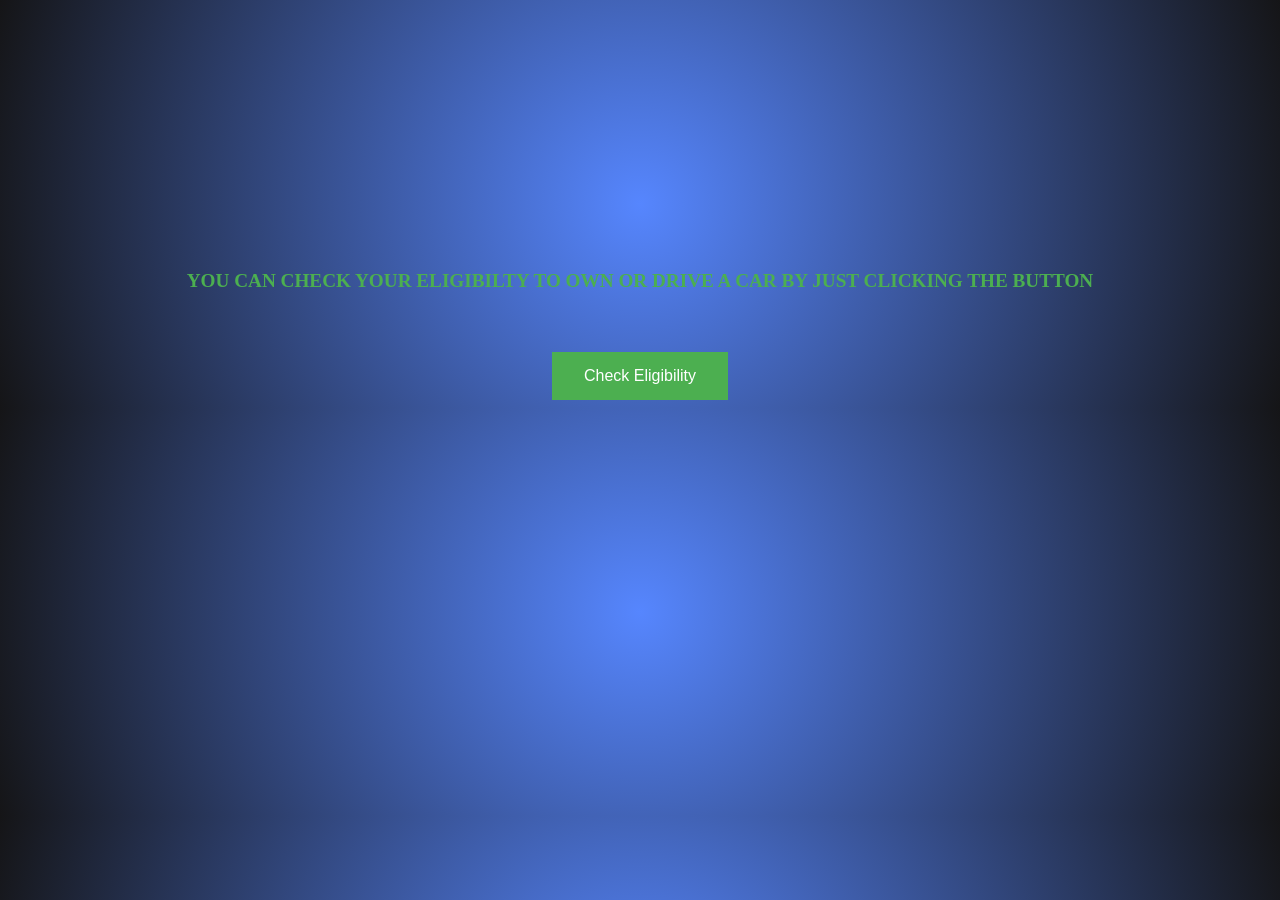
==== index.html @ 004ea472 "second commit" ====
<!DOCTYPE html>
<html lang="en">
<head>
    <meta charset="UTF-8">
    <meta name="viewport" content="width=device-width, initial-scale=1.0">
    <link rel="stylesheet" href="style.css">
    <title>Document</title>
</head>
<body>
    <div class="container"><h1>YOU CAN CHECK YOUR ELIGIBILTY TO OWN  OR  DRIVE A CAR BY JUST CLICKING THE BUTTON</h1>
    <button onclick="ageCheck()" class="button">Check Eligibility</button></div>

    <script src="script.js"></script>
</body>
</html>
---- style.css ----
body{
    background: radial-gradient(circle at center,#5686fe, #151517);
}
.button{
    
    background-color: #4CAF50; /* Green */
    border: none;
    color: white;
    padding: 15px 32px;
    text-align: center;
    text-decoration: none;
    display: block;
    font-size: 16px;
    margin: 4px auto;
    cursor: pointer;
    margin-top: 60px;
    /* padding-top: 40px; */
    /* margin-top: 35vh; */

}
.button:hover{
    background-color: #5686fe;
}
h1{
    font-size: larger;
    font-family: POPPINS;
    text-align: center;
    color: #4CAF50;
}
.container{
    margin-top: 30vh;
}
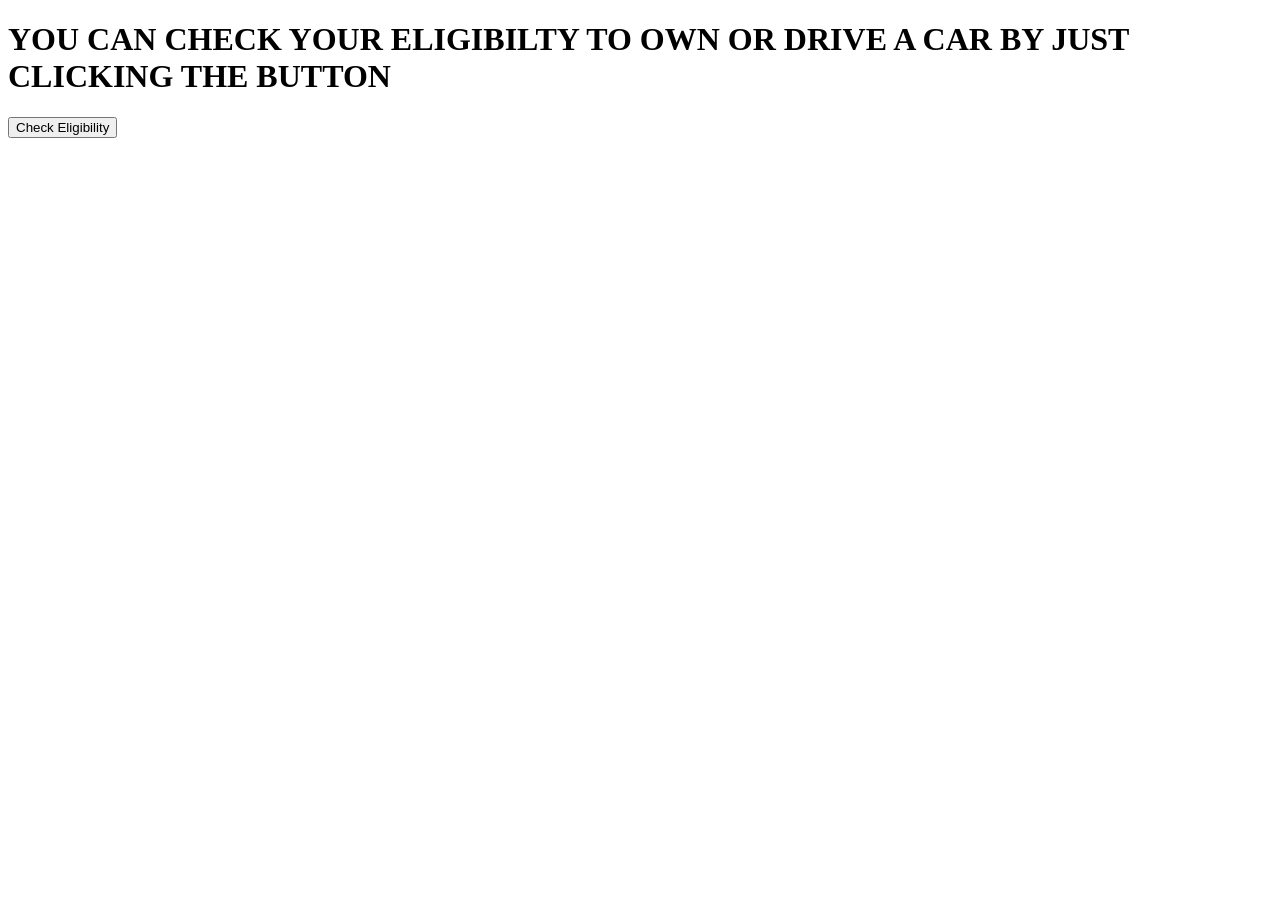
==== commit e0ebaf52: "second commit" ====
--- a/index.html
+++ b/index.html
@@ -5,11 +5,25 @@
     <meta name="viewport" content="width=device-width, initial-scale=1.0">
     <link rel="stylesheet" href="style.css">
     <title>Document</title>
+    <script src="./conditonals.js"></script>
 </head>
 <body>
     <div class="container"><h1>YOU CAN CHECK YOUR ELIGIBILTY TO OWN  OR  DRIVE A CAR BY JUST CLICKING THE BUTTON</h1>
     <button onclick="ageCheck()" class="button">Check Eligibility</button></div>
 
-    <script src="script.js"></script>
+    <script>
+        function ageCheck() {
+    let age = prompt("please enter your age");
+    if(age>=18){
+        alert("you are eligible to drive ")
+    }else{
+        let remainingYears = 18 - age;
+        
+        alert(`you cannot drive yet,you still have about ${remainingYears} years remaining to turn 18😒😒.`)
+    }
+    
+    
+}
+    </script>
 </body>
 </html>
--- a/style.css
+++ b/style.css
@@ -1,9 +1,9 @@
-body{
+/* body{
     background: radial-gradient(circle at center,#5686fe, #151517);
 }
 .button{
     
-    background-color: #4CAF50; /* Green */
+    background-color: #4CAF50;
     border: none;
     color: white;
     padding: 15px 32px;
@@ -17,7 +17,7 @@
     /* padding-top: 40px; */
     /* margin-top: 35vh; */
 
-}
+/* }
 .button:hover{
     background-color: #5686fe;
 }
@@ -29,4 +29,4 @@
 }
 .container{
     margin-top: 30vh;
-}+} */ 
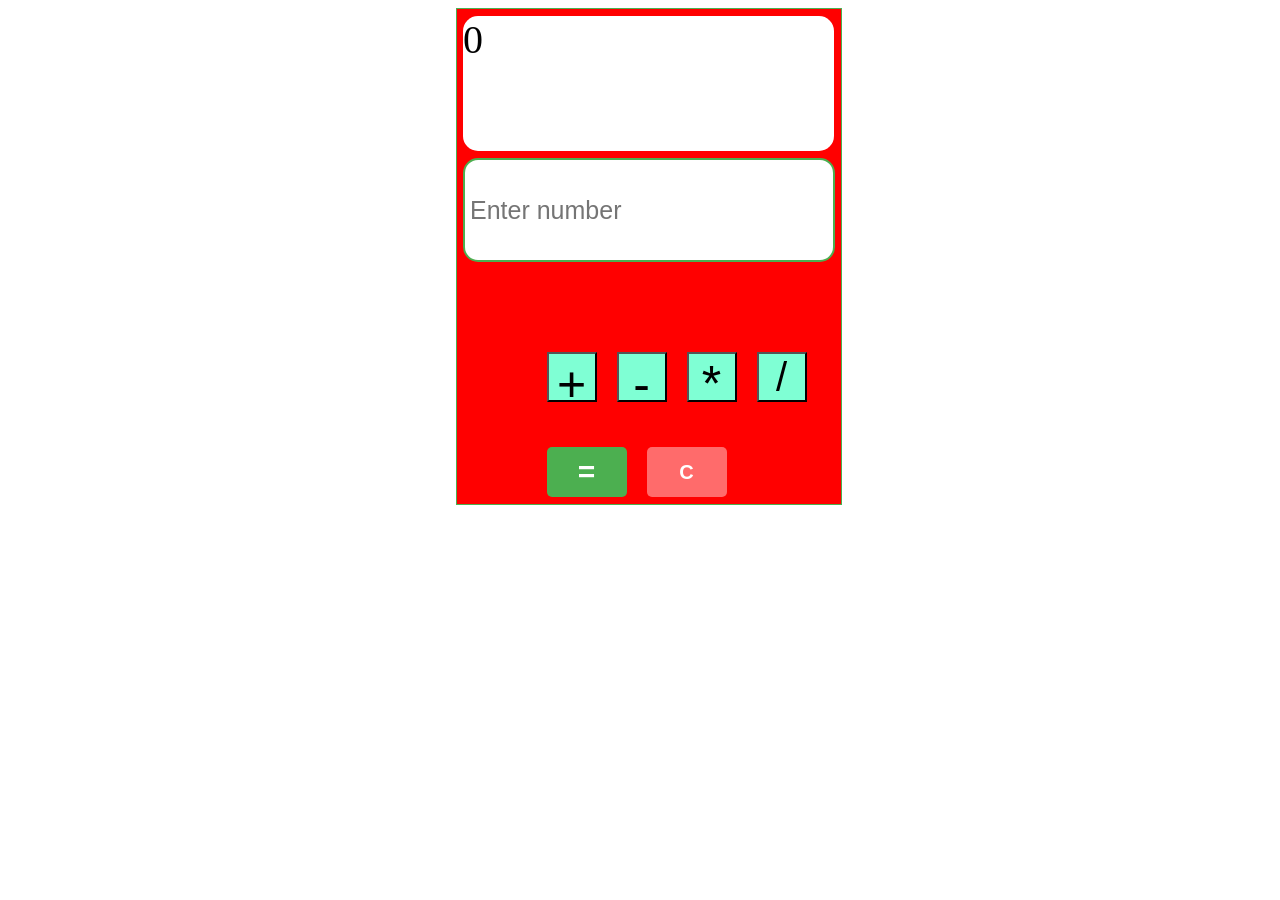
==== commit 4314a75f: "Complete simple calculator with clear and equals functions" ====
--- a/index.html
+++ b/index.html
@@ -5,10 +5,11 @@
     <meta name="viewport" content="width=device-width, initial-scale=1.0">
     <link rel="stylesheet" href="style.css">
     <title>Document</title>
-    <script src="./conditonals.js"></script>
+
+    <!-- <script src="./conditonals.js"></script> -->
 </head>
 <body>
-    <div class="container"><h1>YOU CAN CHECK YOUR ELIGIBILTY TO OWN  OR  DRIVE A CAR BY JUST CLICKING THE BUTTON</h1>
+    <!-- <div class="container"><h1>YOU CAN CHECK YOUR ELIGIBILTY TO OWN  OR  DRIVE A CAR BY JUST CLICKING THE BUTTON</h1>
     <button onclick="ageCheck()" class="button">Check Eligibility</button></div>
 
     <script>
@@ -24,6 +25,26 @@
     
     
 }
-    </script>
+    </script> -->
+
+
+
+    <div class="bigbox">
+        <div id="display" class="showbox">0</div>
+        <input type="number" id="input" class="input-box" placeholder="Enter number">
+        
+        <div class="but-div">
+            <button class="button1" onclick="calculateNum('+')">+</button>
+            <button class="button2" onclick="calculateNum('-')">-</button>
+            <button class="button3" onclick="calculateNum('*')">*</button>
+            <button class="button4" onclick="calculateNum('/')">/</button>
+        </div>
+        
+        <div class="but-div-2">
+            <button class="equals-btn" onclick="equals()">=</button>
+            <button class="clear-btn" onclick="clearCalc()">C</button>
+        </div>
+    </div>
+<script src="script.js"></script>
 </body>
 </html>
--- a/style.css
+++ b/style.css
@@ -29,4 +29,108 @@
 }
 .container{
     margin-top: 30vh;
-} */ +} */ 
+
+
+
+.bigbox{
+    height: 55vh;
+    width: 30vw;
+    margin-left: 35vw;
+    background-color: red;
+    border: 1px solid #4CAF50;
+}
+.showbox{
+    margin-top: 7px;
+    margin-left: 6px;
+    margin-right: 5px;
+    height: 15vh;
+    width: 29vw;
+    background-color:white;
+    border-radius: 15px;
+    font-size: 40px;
+}
+.button1{
+    font-size:50px;
+    height: 50px;
+    width: 50px;
+    background-color: aquamarine;
+}
+.button2{
+    font-size:50px;
+
+    height: 50px;
+    width: 50px;
+    background-color: aquamarine;
+}
+.button3{
+    font-size:50px;
+
+    height: 50px;
+    width: 50px;
+    background-color: aquamarine;
+}
+.button4{
+    font-size:40px;
+    height: 50px;
+    width: 50px;
+    background-color: aquamarine;
+}
+.but-div{
+    margin-top: 10vh;
+    margin-left:7vw;
+    display:flex;
+    gap: 20px;
+}
+
+.but-div-2{
+    margin-top: 5vh;
+    margin-left:7vw;
+    display:flex;
+    gap: 20px;
+}
+
+.equals-btn{
+    font-size: 30px;
+    height: 50px;
+    width: 80px;
+    background-color: #4CAF50;
+    color: white;
+    border: none;
+    border-radius: 5px;
+    cursor: pointer;
+    font-weight: bold;
+}
+
+.equals-btn:hover{
+    background-color: #45a049;
+}
+
+.clear-btn{
+    font-size: 20px;
+    height: 50px;
+    width: 80px;
+    background-color: #ff6b6b;
+    color: white;
+    border: none;
+    border-radius: 5px;
+    cursor: pointer;
+    font-weight: bold;
+}
+
+.clear-btn:hover{
+    background-color: #ff5252;
+}
+
+.input-box{
+    margin-top: 7px;
+    margin-left: 6px;
+    margin-right: 5px;
+    height: 10vh;
+    width: 28vw;
+    background-color: white;
+    border-radius: 15px;
+    font-size: 25px;
+    padding: 5px;
+    border: 2px solid #4CAF50;
+}
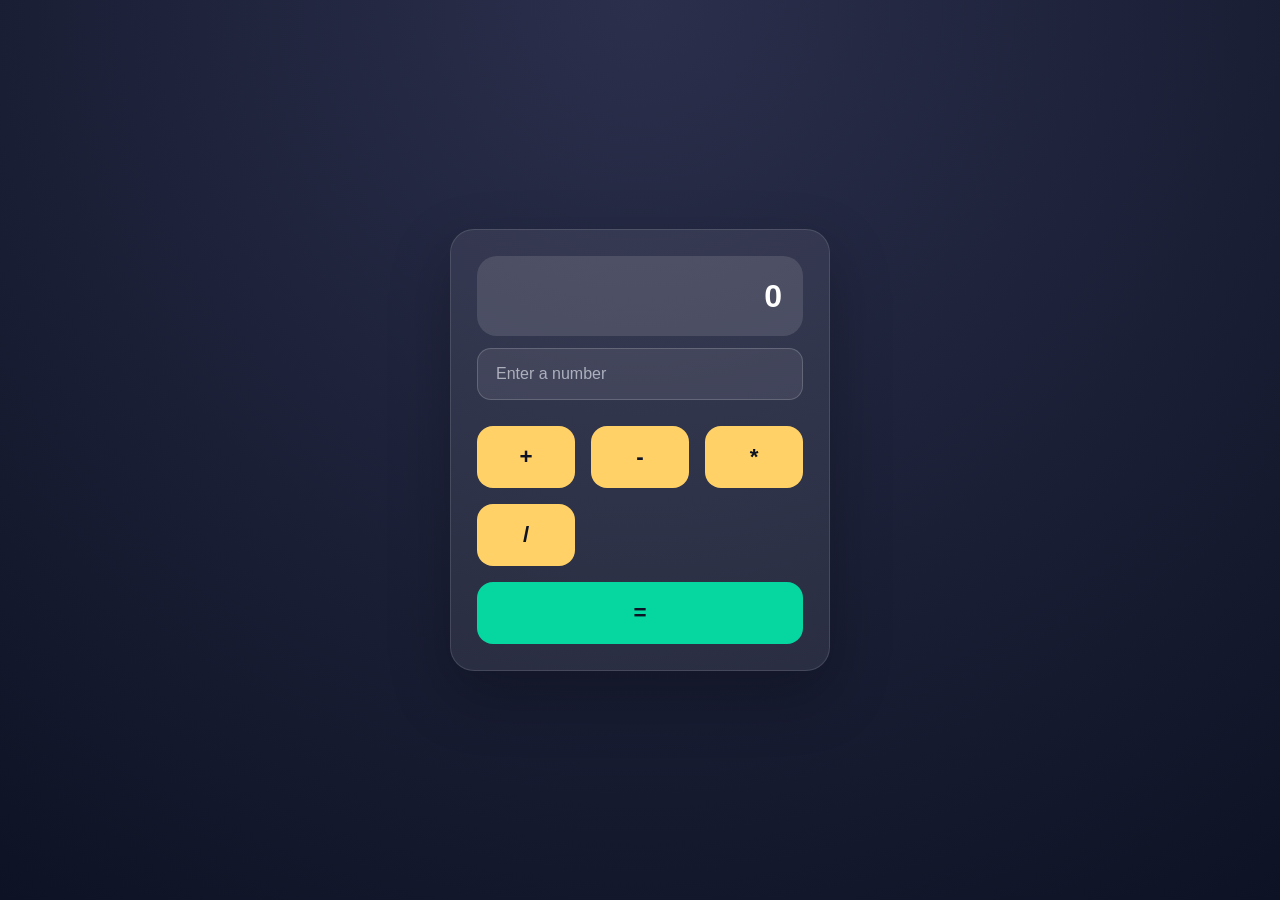
==== commit f171eff4: "Restyle calculator, remove clear button, rebuild UI and logic" ====
--- a/index.html
+++ b/index.html
@@ -4,47 +4,26 @@
     <meta charset="UTF-8">
     <meta name="viewport" content="width=device-width, initial-scale=1.0">
     <link rel="stylesheet" href="style.css">
-    <title>Document</title>
-
-    <!-- <script src="./conditonals.js"></script> -->
+    <title>Simple Calculator</title>
 </head>
 <body>
-    <!-- <div class="container"><h1>YOU CAN CHECK YOUR ELIGIBILTY TO OWN  OR  DRIVE A CAR BY JUST CLICKING THE BUTTON</h1>
-    <button onclick="ageCheck()" class="button">Check Eligibility</button></div>
+    <div class="page">
+        <div class="calculator">
+            <div class="calculator__screen">
+                <div id="display" class="calculator__display">0</div>
+                <input type="text" id="input" class="calculator__input" placeholder="Enter a number">
+            </div>
 
-    <script>
-        function ageCheck() {
-    let age = prompt("please enter your age");
-    if(age>=18){
-        alert("you are eligible to drive ")
-    }else{
-        let remainingYears = 18 - age;
-        
-        alert(`you cannot drive yet,you still have about ${remainingYears} years remaining to turn 18😒😒.`)
-    }
-    
-    
-}
-    </script> -->
-
-
-
-    <div class="bigbox">
-        <div id="display" class="showbox">0</div>
-        <input type="number" id="input" class="input-box" placeholder="Enter number">
-        
-        <div class="but-div">
-            <button class="button1" onclick="calculateNum('+')">+</button>
-            <button class="button2" onclick="calculateNum('-')">-</button>
-            <button class="button3" onclick="calculateNum('*')">*</button>
-            <button class="button4" onclick="calculateNum('/')">/</button>
-        </div>
-        
-        <div class="but-div-2">
-            <button class="equals-btn" onclick="equals()">=</button>
-            <button class="clear-btn" onclick="clearCalc()">C</button>
+            <div class="calculator__keys">
+                <button class="key operator" onclick="calculateNum('+')">+</button>
+                <button class="key operator" onclick="calculateNum('-')">-</button>
+                <button class="key operator" onclick="calculateNum('*')">*</button>
+                <button class="key operator" onclick="calculateNum('/')">/</button>
+                <button class="key equal" onclick="equals()">=</button>
+            </div>
         </div>
     </div>
-<script src="script.js"></script>
+
+    <script src="script.js"></script>
 </body>
 </html>
--- a/style.css
+++ b/style.css
@@ -1,136 +1,101 @@
-/* body{
-    background: radial-gradient(circle at center,#5686fe, #151517);
-}
-.button{
-    
-    background-color: #4CAF50;
-    border: none;
-    color: white;
-    padding: 15px 32px;
-    text-align: center;
-    text-decoration: none;
-    display: block;
-    font-size: 16px;
-    margin: 4px auto;
-    cursor: pointer;
-    margin-top: 60px;
-    /* padding-top: 40px; */
-    /* margin-top: 35vh; */
-
-/* }
-.button:hover{
-    background-color: #5686fe;
-}
-h1{
-    font-size: larger;
-    font-family: POPPINS;
-    text-align: center;
-    color: #4CAF50;
-}
-.container{
-    margin-top: 30vh;
-} */ 
-
-
-
-.bigbox{
-    height: 55vh;
-    width: 30vw;
-    margin-left: 35vw;
-    background-color: red;
-    border: 1px solid #4CAF50;
-}
-.showbox{
-    margin-top: 7px;
-    margin-left: 6px;
-    margin-right: 5px;
-    height: 15vh;
-    width: 29vw;
-    background-color:white;
-    border-radius: 15px;
-    font-size: 40px;
-}
-.button1{
-    font-size:50px;
-    height: 50px;
-    width: 50px;
-    background-color: aquamarine;
-}
-.button2{
-    font-size:50px;
-
-    height: 50px;
-    width: 50px;
-    background-color: aquamarine;
-}
-.button3{
-    font-size:50px;
-
-    height: 50px;
-    width: 50px;
-    background-color: aquamarine;
-}
-.button4{
-    font-size:40px;
-    height: 50px;
-    width: 50px;
-    background-color: aquamarine;
-}
-.but-div{
-    margin-top: 10vh;
-    margin-left:7vw;
-    display:flex;
-    gap: 20px;
+* {
+    box-sizing: border-box;
 }
 
-.but-div-2{
-    margin-top: 5vh;
-    margin-left:7vw;
-    display:flex;
-    gap: 20px;
+body {
+    margin: 0;
+    min-height: 100vh;
+    font-family: 'Segoe UI', Tahoma, Geneva, Verdana, sans-serif;
+    background: radial-gradient(circle at top, #2b2f4c 0%, #0d1224 100%);
+    color: #f5f7ff;
+    display: flex;
+    align-items: center;
+    justify-content: center;
 }
 
-.equals-btn{
-    font-size: 30px;
-    height: 50px;
-    width: 80px;
-    background-color: #4CAF50;
-    color: white;
-    border: none;
-    border-radius: 5px;
-    cursor: pointer;
-    font-weight: bold;
+.page {
+    width: 100%;
+    max-width: 420px;
+    padding: 20px;
 }
 
-.equals-btn:hover{
-    background-color: #45a049;
+.calculator {
+    background: rgba(255, 255, 255, 0.08);
+    border: 1px solid rgba(255, 255, 255, 0.12);
+    border-radius: 24px;
+    padding: 26px;
+    box-shadow: 0 24px 60px rgba(0, 0, 0, 0.25);
 }
 
-.clear-btn{
-    font-size: 20px;
-    height: 50px;
-    width: 80px;
-    background-color: #ff6b6b;
-    color: white;
-    border: none;
-    border-radius: 5px;
-    cursor: pointer;
-    font-weight: bold;
+.calculator__screen {
+    display: grid;
+    gap: 12px;
+    margin-bottom: 26px;
 }
 
-.clear-btn:hover{
-    background-color: #ff5252;
+.calculator__display {
+    min-height: 80px;
+    padding: 18px 20px;
+    border-radius: 20px;
+    background: rgba(255, 255, 255, 0.12);
+    color: #ffffff;
+    font-size: 2rem;
+    font-weight: 700;
+    display: flex;
+    align-items: center;
+    justify-content: flex-end;
+    letter-spacing: 0.03em;
+    overflow-wrap: break-word;
 }
 
-.input-box{
-    margin-top: 7px;
-    margin-left: 6px;
-    margin-right: 5px;
-    height: 10vh;
-    width: 28vw;
-    background-color: white;
-    border-radius: 15px;
-    font-size: 25px;
-    padding: 5px;
-    border: 2px solid #4CAF50;
+.calculator__input {
+    width: 100%;
+    padding: 16px 18px;
+    border-radius: 14px;
+    border: 1px solid rgba(255, 255, 255, 0.18);
+    font-size: 1rem;
+    background: rgba(255, 255, 255, 0.08);
+    color: #f5f7ff;
+}
+
+.calculator__input::placeholder {
+    color: rgba(245, 247, 255, 0.6);
+}
+
+.calculator__keys {
+    display: grid;
+    grid-template-columns: repeat(3, minmax(0, 1fr));
+    gap: 16px;
+}
+
+.key {
+    padding: 18px 0;
+    border-radius: 16px;
+    border: none;
+    font-size: 1.4rem;
+    font-weight: 700;
+    cursor: pointer;
+    transition: transform 0.15s ease, background 0.15s ease;
+    color: #0d1224;
+}
+
+.key:hover {
+    transform: translateY(-2px);
+}
+
+.operator {
+    background: #ffd166;
+}
+
+.operator:hover {
+    background: #ffca47;
+}
+
+.equal {
+    background: #06d6a0;
+    grid-column: span 3;
+}
+
+.equal:hover {
+    background: #05c38a;
 }
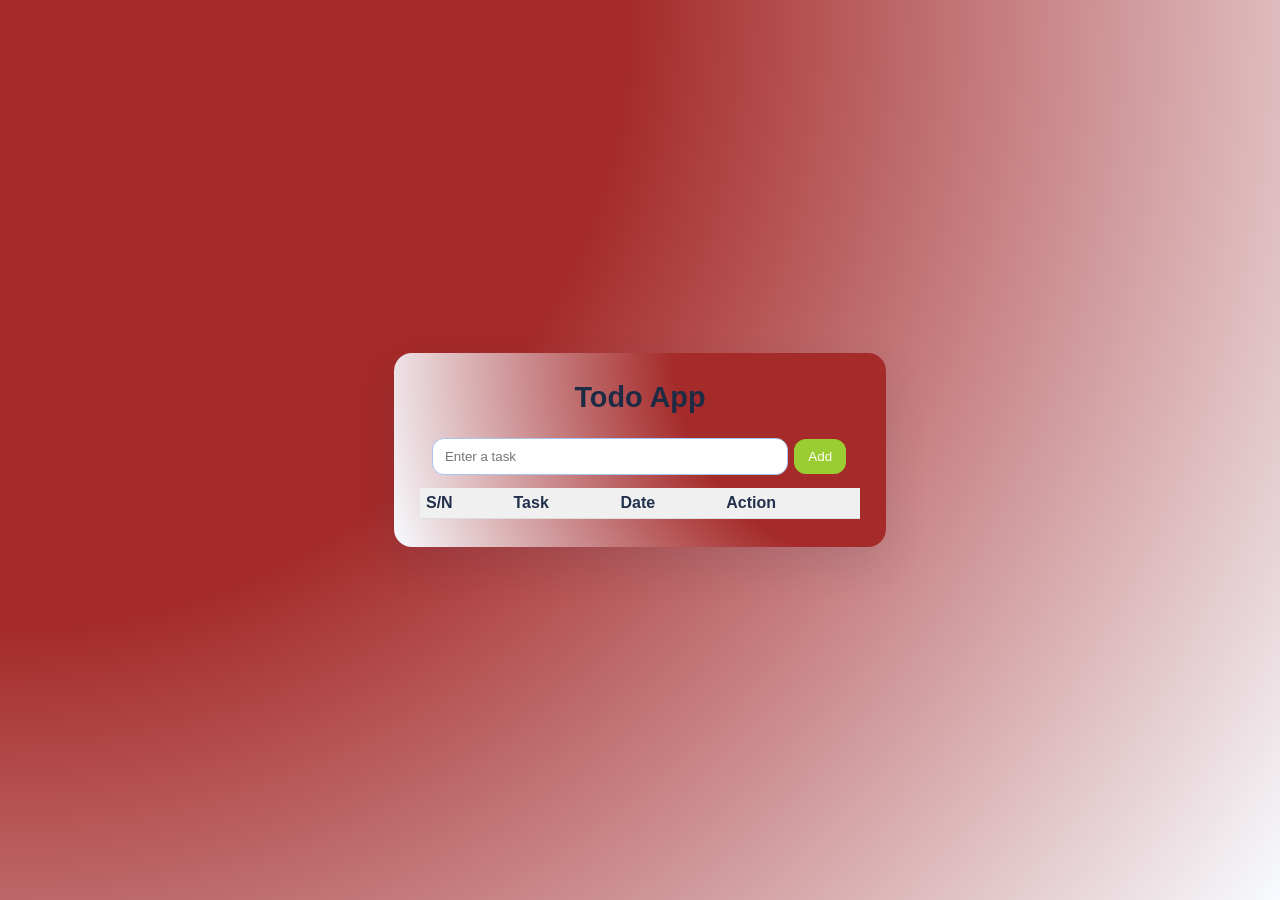
==== commit cea7bcf4: "new commit" ====
--- a/index.html
+++ b/index.html
@@ -1,4 +1,4 @@
-<!DOCTYPE html>
+<!-- <!DOCTYPE html>
 <html lang="en">
 <head>
     <meta charset="UTF-8">
@@ -26,4 +26,181 @@
 
     <script src="script.js"></script>
 </body>
+</html> -->
+
+
+
+<!DOCTYPE html>
+<html>
+<head>
+    <title>Simple Todo App</title>
+
+    <style>
+        body {
+            font-family: Arial, sans-serif;
+            background: radial-gradient(circle at top left, brown 10%, brown 40%, #f7fbff 100%);
+            color: #23304c;
+            text-align: center;
+            margin: 0;
+            min-height: 100vh;
+            display: flex;
+            align-items: center;
+            justify-content: center;
+        }
+
+        .container {
+            width: min(440px, 90%);
+            margin: 20px;
+         background: radial-gradient(circle at top right, brown 10%, brown 40%, #f7fbff 100%);
+            box-shadow: 0 18px 40px rgba(35, 48, 76, 0.12);
+            border-radius: 18px;
+            padding: 28px 26px;
+        }
+
+        h2 {
+            margin-top: 0;
+            color: #1e2b44;
+            font-size: 1.8rem;
+        }
+
+        input {
+            width: 70%;
+            padding: 10px 12px;
+            border: 1px solid #aac4f1;
+            border-radius: 12px;
+            outline: none;
+            transition: border-color 0.2s ease;
+        }
+
+        input:focus {
+            border-color: #4c79d1;
+        }
+
+        button {
+            padding: 10px 14px;
+            cursor: pointer;
+            margin: 2px;
+            border: none;
+            border-radius: 12px;
+            background:yellowgreen;
+            color: #ffffff;
+            transition: transform 0.15s ease, background 0.15s ease;
+        }
+
+        button:hover {
+            transform: translateY(-1px);
+            background: #3a61b1;
+        }
+
+        table {
+            width: 100%;
+            margin-top: 16px;
+            border-collapse: collapse;
+        }
+
+        th,
+        td {
+            padding: 10px 8px;
+            border-bottom: 1px solid #dce7f5;
+        }
+
+        thead tr {
+            background: #dfe8fc;
+        }
+
+        tbody tr:hover {
+            background: #eaf1ff;
+        }
+
+        .task span.done {
+            text-decoration: line-through;
+            color: #6f8199;
+        }
+
+        .action-buttons button {
+            background: #4c79d1;
+            margin: 0 2px 2px 0;
+            font-size: 0.9rem;
+        }
+    </style>
+</head>
+
+<body>
+
+    <div class="container">
+        <h2>Todo App</h2>
+
+        <input type="text" id="todoInput" placeholder="Enter a task" style="width:75%;">
+        <button onclick="addTodo()">Add</button>
+
+        <table id="todoTable" style="width:100%;margin-top:12px;border-collapse:collapse;">
+            <thead>
+                <tr style="background:#f0f0f0;text-align:left;">
+                    <th style="padding:6px;border-bottom:1px solid #ddd;">S/N</th>
+                    <th style="padding:6px;border-bottom:1px solid #ddd;">Task</th>
+                    <th style="padding:6px;border-bottom:1px solid #ddd;">Date</th>
+                    <th style="padding:6px;border-bottom:1px solid #ddd;">Action</th>
+                </tr>
+            </thead>
+            <tbody id="todoList"></tbody>
+        </table>
+    </div>
+
+    <script>
+        function addTodo() {
+            let input = document.getElementById('todoInput');
+            let task = input.value;
+
+            if (task === '') { alert('Enter a task'); return; }
+
+            let tbody = document.getElementById('todoList');
+            let tr = document.createElement('tr');
+            let dateStr = new Date().toLocaleDateString();
+
+            tr.innerHTML = '' +
+                '<td class="num" style="padding:6px;border-bottom:1px solid #eee;">0</td>' +
+                '<td class="task" style="padding:6px;border-bottom:1px solid #eee;"><span>' + escapeHtml(task) + '</span></td>' +
+                '<td class="date" style="padding:6px;border-bottom:1px solid #eee;">' + dateStr + '</td>' +
+                '<td style="padding:6px;border-bottom:1px solid #eee;"><button onclick="toggleDone(this)">Done</button><button onclick="editTodo(this)">Edit</button><button onclick="deleteTodo(this)">Delete</button></td>';
+
+            tbody.appendChild(tr);
+            input.value = '';
+            updateNumbers();
+        }
+
+        function toggleDone(button) {
+            let row = button.closest('tr');
+            let span = row.querySelector('.task span');
+            span.classList.toggle('done');
+        }
+
+        function editTodo(button) {
+            let row = button.closest('tr');
+            let taskSpan = row.querySelector('.task span');
+            let newTask = prompt('Edit task:', taskSpan.textContent);
+            if (newTask !== null && newTask !== '') taskSpan.textContent = newTask;
+        }
+
+        function deleteTodo(button) {
+            let row = button.closest('tr');
+            if (row) row.parentElement.removeChild(row);
+            updateNumbers();
+        }
+
+        function updateNumbers(){
+            let tbody = document.getElementById('todoList');
+            let rows = tbody.querySelectorAll('tr');
+            for (let i=0;i<rows.length;i++){
+                let num = rows[i].querySelector('.num');
+                if (num) num.textContent = (i+1);
+            }
+        }
+
+        function escapeHtml(str){
+            if (!str) return '';
+            return String(str).replace(/&/g,'&amp;').replace(/</g,'&lt;').replace(/>/g,'&gt;').replace(/"/g,'&quot;');
+        }
+    </script>
+
+</body>
 </html>
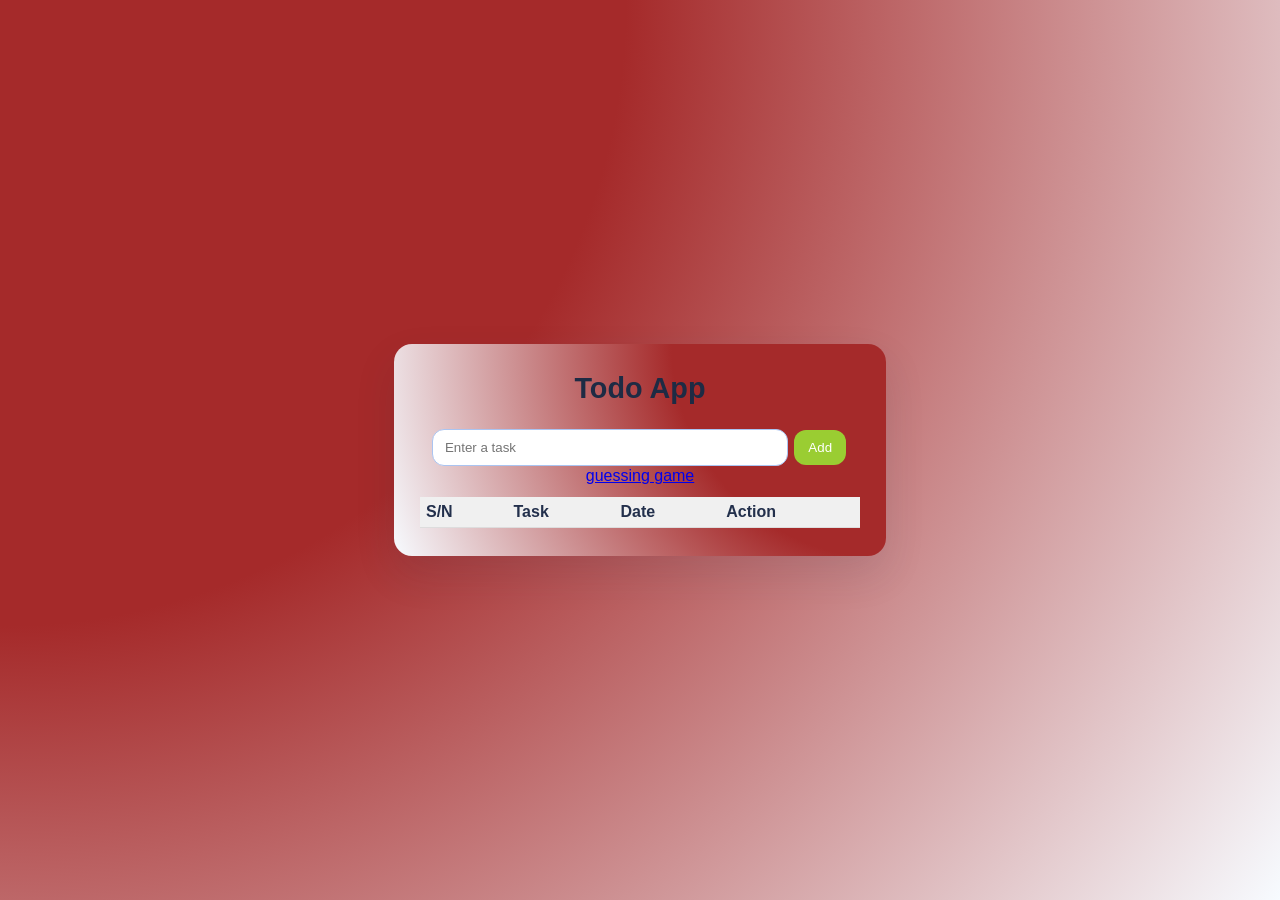
==== commit 6d072af6: "a commit" ====
--- a/index.html
+++ b/index.html
@@ -31,8 +31,10 @@
 
 
 <!DOCTYPE html>
-<html>
+<html lang="en" >
 <head>
+    <meta charset="UTF-8">
+    <meta name="viewport" content="width=device-width, initial-scale=1.0">
     <title>Simple Todo App</title>
 
     <style>
@@ -143,63 +145,74 @@
                 </tr>
             </thead>
             <tbody id="todoList"></tbody>
+            <a href="redirect.html">guessing game</a>
         </table>
     </div>
 
     <script>
+        function saveList() {
+            const tbody = document.getElementById('todoList');
+            localStorage.setItem('todoListHtml', tbody.innerHTML);
+        }
+
+        function loadList() {
+            const saved = localStorage.getItem('todoListHtml');
+            if (saved) {
+                document.getElementById('todoList').innerHTML = saved;
+                updateNumbers();
+            }
+        }
+
         function addTodo() {
-            let input = document.getElementById('todoInput');
-            let task = input.value;
-
-            if (task === '') { alert('Enter a task'); return; }
-
-            let tbody = document.getElementById('todoList');
-            let tr = document.createElement('tr');
-            let dateStr = new Date().toLocaleDateString();
-
-            tr.innerHTML = '' +
-                '<td class="num" style="padding:6px;border-bottom:1px solid #eee;">0</td>' +
-                '<td class="task" style="padding:6px;border-bottom:1px solid #eee;"><span>' + escapeHtml(task) + '</span></td>' +
-                '<td class="date" style="padding:6px;border-bottom:1px solid #eee;">' + dateStr + '</td>' +
-                '<td style="padding:6px;border-bottom:1px solid #eee;"><button onclick="toggleDone(this)">Done</button><button onclick="editTodo(this)">Edit</button><button onclick="deleteTodo(this)">Delete</button></td>';
-
-            tbody.appendChild(tr);
+            const input = document.getElementById('todoInput');
+            const task = input.value
+            if (!task) {
+                alert('Enter a task');
+                return;
+            }
+
+            const tbody = document.getElementById('todoList');
+            const date = new Date().toLocaleDateString();
+            tbody.insertAdjacentHTML('beforeend', `
+                <tr>
+                    <td class="num" style="padding:6px;border-bottom:1px solid #eee;">0</td>
+                    <td class="task" style="padding:6px;border-bottom:1px solid #eee;"><span>${task}</span></td>
+                    <td class="date" style="padding:6px;border-bottom:1px solid #eee;">${date}</td>
+                    <td style="padding:6px;border-bottom:1px solid #eee;"><button onclick="editTodo(this)">Edit</button> <button onclick="deleteTodo(this)">Delete</button></td>
+                </tr>`);
+
             input.value = '';
             updateNumbers();
-        }
-
-        function toggleDone(button) {
-            let row = button.closest('tr');
-            let span = row.querySelector('.task span');
-            span.classList.toggle('done');
+            saveList();
+        }
+
+        function deleteTodo(button) {
+            const row = button.closest('tr');
+            if (row) row.remove();
+            updateNumbers();
+            saveList();
         }
 
         function editTodo(button) {
-            let row = button.closest('tr');
-            let taskSpan = row.querySelector('.task span');
-            let newTask = prompt('Edit task:', taskSpan.textContent);
-            if (newTask !== null && newTask !== '') taskSpan.textContent = newTask;
-        }
-
-        function deleteTodo(button) {
-            let row = button.closest('tr');
-            if (row) row.parentElement.removeChild(row);
-            updateNumbers();
-        }
-
-        function updateNumbers(){
-            let tbody = document.getElementById('todoList');
-            let rows = tbody.querySelectorAll('tr');
-            for (let i=0;i<rows.length;i++){
-                let num = rows[i].querySelector('.num');
-                if (num) num.textContent = (i+1);
+            const row = button.closest('tr');
+            if (!row) return;
+            const taskCell = row.querySelector('.task span');
+            const newTask = prompt('Edit task:', taskCell ? taskCell.textContent : '');
+            if (newTask !== null && newTask.trim() !== '') {
+                if (taskCell) taskCell.textContent = newTask.trim();
+                saveList();
             }
         }
 
-        function escapeHtml(str){
-            if (!str) return '';
-            return String(str).replace(/&/g,'&amp;').replace(/</g,'&lt;').replace(/>/g,'&gt;').replace(/"/g,'&quot;');
-        }
+        function updateNumbers() {
+            const rows = document.querySelectorAll('#todoList tr');
+            rows.forEach((row, index) => {
+                const numCell = row.querySelector('.num');
+                if (numCell) numCell.textContent = index + 1;
+            });
+        }
+
+        loadList();
     </script>
 
 </body>
